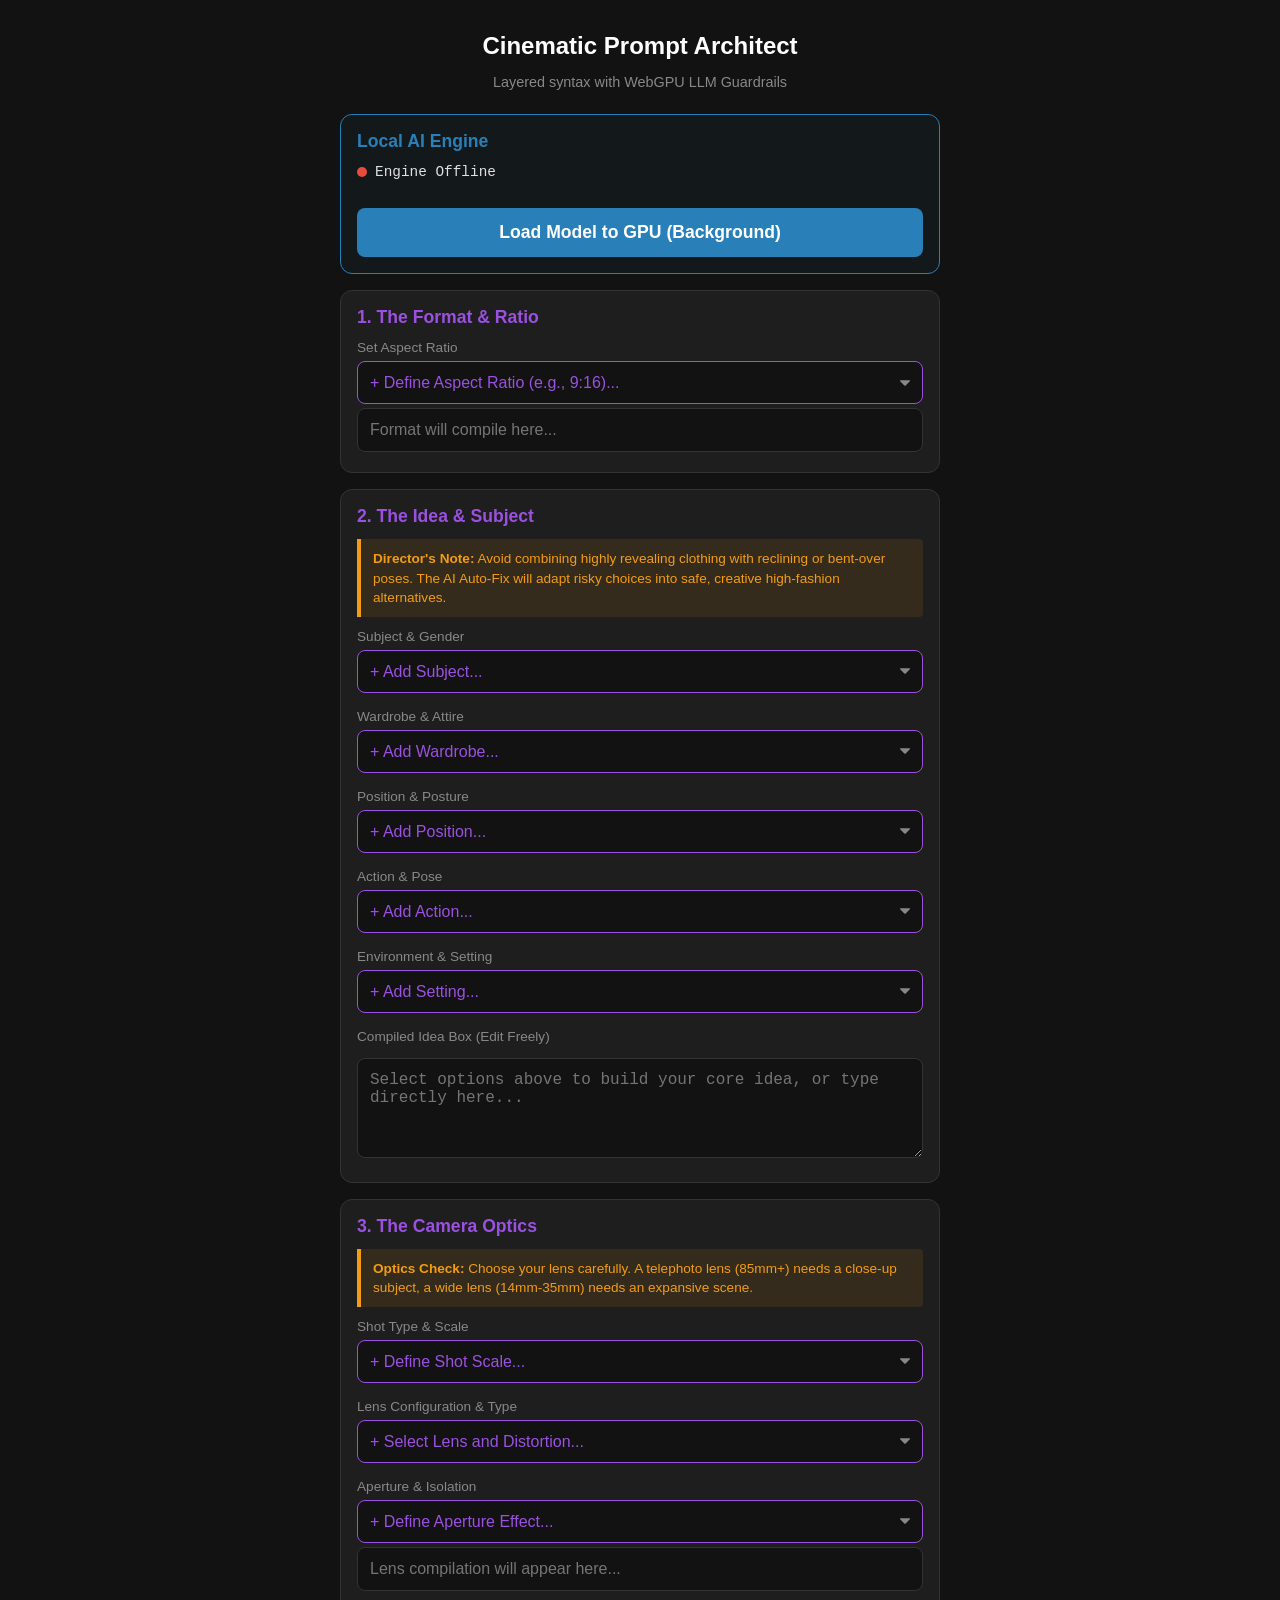
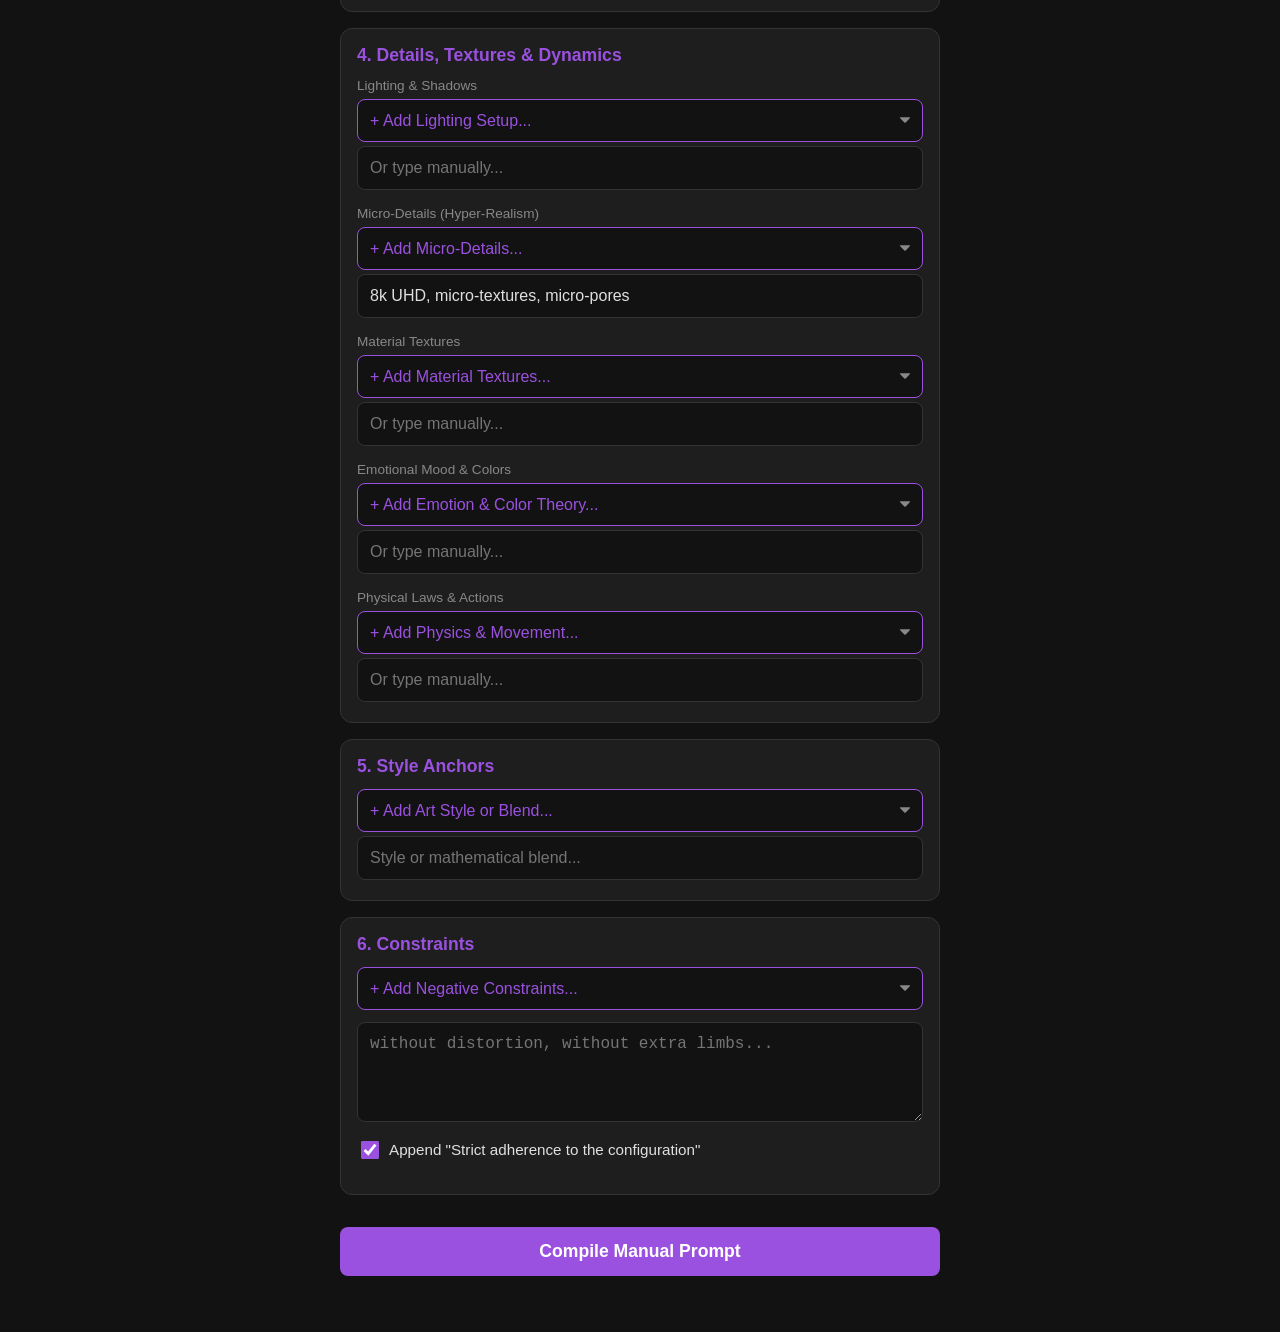
==== prompt app.html @ a6308d68 "Add files via upload" ====
<!DOCTYPE html>
<html lang="en">
<head>
    <meta charset="UTF-8">
    <meta name="viewport" content="width=device-width, initial-scale=1.0">
    <title>Cinematic Prompt Architect</title>
    <style>
        :root {
            --bg-color: #121212;
            --card-bg: #1e1e1e;
            --primary: #9b51e0;
            --primary-hover: #803fc2;
            --ai-btn: #2980b9;
            --ai-btn-hover: #3498db;
            --text-main: #e0e0e0;
            --text-muted: #888888;
            --border-color: #333333;
            --success: #27ae60;
            --danger: #e74c3c;
            --warning-bg: rgba(243, 156, 18, 0.1);
            --warning-border: #f39c12;
            --warning-text: #f39c12;
            --input-bg: #121212;
        }

        body {
            font-family: -apple-system, BlinkMacSystemFont, "Segoe UI", Roboto, Helvetica, Arial, sans-serif;
            background-color: var(--bg-color);
            color: var(--text-main);
            margin: 0;
            padding: 16px;
            box-sizing: border-box;
        }

        .container {
            max-width: 600px;
            margin: 0 auto;
            padding-bottom: 40px;
        }

        h1 {
            font-size: 1.5rem;
            text-align: center;
            margin-bottom: 8px;
            color: #ffffff;
        }

        p.subtitle {
            text-align: center;
            color: var(--text-muted);
            font-size: 0.9rem;
            margin-bottom: 24px;
        }

        .section-card {
            background-color: var(--card-bg);
            border: 1px solid var(--border-color);
            border-radius: 12px;
            padding: 16px;
            margin-bottom: 16px;
        }

        .engine-card {
            border-color: var(--ai-btn);
            background-color: rgba(41, 128, 185, 0.05);
        }

        .section-title {
            font-weight: 600;
            font-size: 1.1rem;
            margin-top: 0;
            margin-bottom: 12px;
            color: var(--primary);
        }

        .engine-card .section-title {
            color: var(--ai-btn);
        }

        .tip-box {
            background-color: var(--warning-bg);
            border-left: 4px solid var(--warning-border);
            padding: 10px 12px;
            font-size: 0.85rem;
            color: var(--warning-text);
            margin-bottom: 12px;
            border-radius: 0 4px 4px 0;
            line-height: 1.4;
        }

        label {
            display: block;
            font-size: 0.85rem;
            font-weight: 500;
            margin-bottom: 6px;
            color: var(--text-muted);
            margin-top: 12px;
        }

        label:first-of-type {
            margin-top: 0;
        }

        select, input[type="text"], textarea {
            width: 100%;
            background-color: var(--input-bg);
            border: 1px solid var(--border-color);
            color: var(--text-main);
            border-radius: 8px;
            padding: 12px;
            font-size: 1rem;
            box-sizing: border-box;
            margin-bottom: 4px;
            transition: border-color 0.2s;
            appearance: none;
        }

        select {
            background-image: url("data:image/svg+xml;charset=US-ASCII,%3Csvg%20xmlns%3D%22http%3A%2F%2Fwww.w3.org%2F2000%2Fsvg%22%20width%3D%22292.4%22%20height%3D%22292.4%22%3E%3Cpath%20fill%3D%22%23888888%22%20d%3D%22M287%2069.4a17.6%2017.6%200%200%200-13-5.4H18.4c-5%200-9.3%201.8-12.9%205.4A17.6%2017.6%200%200%200%200%2082.2c0%205%201.8%209.3%205.4%2012.9l128%20127.9c3.6%203.6%207.8%205.4%2012.8%205.4s9.2-1.8%2012.8-5.4L287%2095c3.5-3.5%205.4-7.8%205.4-12.8%200-5-1.9-9.2-5.5-12.8z%22%2F%3E%3C%2Fsvg%3E");
            background-repeat: no-repeat, repeat;
            background-position: right .7em top 50%, 0 0;
            background-size: .65em auto, 100%;
            border-color: var(--primary);
            color: var(--primary);
            font-weight: 500;
        }

        optgroup {
            background-color: var(--card-bg);
            color: var(--primary);
            font-style: normal;
            font-weight: 600;
        }
        
        option {
            color: var(--text-main);
        }

        input[type="text"]:focus, textarea:focus, select:focus {
            outline: none;
            border-color: var(--primary);
        }

        textarea {
            resize: vertical;
            min-height: 100px;
            margin-top: 8px;
        }

        .checkbox-container {
            display: flex;
            align-items: center;
            margin-top: 8px;
            margin-bottom: 16px;
        }

        .checkbox-container input {
            margin-right: 10px;
            width: 18px;
            height: 18px;
            accent-color: var(--primary);
        }

        .checkbox-container label {
            margin-bottom: 0;
            margin-top: 0;
            color: var(--text-main);
            font-size: 0.95rem;
        }

        button {
            width: 100%;
            background-color: var(--primary);
            color: white;
            border: none;
            border-radius: 8px;
            padding: 14px;
            font-size: 1.1rem;
            font-weight: 600;
            cursor: pointer;
            transition: background-color 0.2s, opacity 0.2s;
            margin-top: 16px;
        }

        button:hover:not(:disabled) {
            background-color: var(--primary-hover);
        }

        button:disabled {
            background-color: var(--border-color);
            color: var(--text-muted);
            cursor: not-allowed;
            opacity: 0.7;
        }

        .ai-btn {
            background-color: var(--ai-btn);
        }

        .ai-btn:hover:not(:disabled) {
            background-color: var(--ai-btn-hover);
        }

        .output-section {
            margin-top: 24px;
            display: none;
        }

        #finalPrompt {
            min-height: 200px;
            font-family: monospace;
            font-size: 0.9rem;
            line-height: 1.5;
            background-color: #000000;
            border: 1px solid var(--primary);
        }

        .copy-btn {
            background-color: #333333;
            margin-top: 8px;
        }

        .copy-btn.copied {
            background-color: var(--success);
        }

        .status-indicator {
            display: flex;
            align-items: center;
            font-size: 0.9rem;
            margin-bottom: 12px;
            font-family: monospace;
        }

        .status-dot {
            height: 10px;
            width: 10px;
            border-radius: 50%;
            display: inline-block;
            margin-right: 8px;
            background-color: var(--danger);
        }

        .status-dot.loading { background-color: var(--warning-text); }
        .status-dot.ready { background-color: var(--success); }

    </style>
</head>
<body>

<div class="container">
    <h1>Cinematic Prompt Architect</h1>
    <p class="subtitle">Layered syntax with WebGPU LLM Guardrails</p>

    <div class="section-card engine-card">
        <h2 class="section-title">Local AI Engine</h2>
        <div class="status-indicator">
            <span id="statusDot" class="status-dot"></span>
            <span id="llmStatusText">Engine Offline</span>
        </div>
        <button id="loadLLMBtn" class="ai-btn" onclick="initLLM()">Load Model to GPU (Background)</button>
    </div>

    <div class="section-card">
        <h2 class="section-title">1. The Format & Ratio</h2>
        <label>Set Aspect Ratio</label>
        <select id="ratioSelect" onchange="applyRatio(this.value);">
            <option value="">+ Define Aspect Ratio (e.g., 9:16)...</option>
            <optgroup label="Vertical (Social Media)">
                <option value="9:16">TikTok/Reels/Shorts (9:16)</option>
                <option value="4:5">Instagram Post (4:5)</option>
            </optgroup>
            <optgroup label="Horizontal (Landscape)">
                <option value="16:9">YouTube Standard/HD (16:9)</option>
                <option value="21:9">Ultra-Wide Cinematic (21:9)</option>
                <option value="2:3">Editorial Portrait (2:3)</option>
            </optgroup>
            <optgroup label="Square & Print">
                <option value="1:1">Square Post (1:1)</option>
                <option value="5:7">Editorial Print (5:7)</option>
            </optgroup>
        </select>
        <input type="text" id="ratio" placeholder="Format will compile here..." readonly>
    </div>

    <div class="section-card">
        <h2 class="section-title">2. The Idea & Subject</h2>
        
        <div class="tip-box">
            <strong>Director's Note:</strong> Avoid combining highly revealing clothing with reclining or bent-over poses. The AI Auto-Fix will adapt risky choices into safe, creative high-fashion alternatives.
        </div>

        <label>Subject & Gender</label>
        <select onchange="appendToInput('idea', this.value);">
            <option value="">+ Add Subject...</option>
            <option value="Male high-fashion model">Male high-fashion model</option>
            <option value="Female editorial model">Female editorial model</option>
            <option value="Androgynous avant-garde model">Androgynous avant-garde model</option>
            <option value="Gritty cinematic protagonist">Gritty cinematic protagonist</option>
            <option value="Cyberpunk street-wearer">Cyberpunk street-wearer</option>
            <option value="Ethereal fantasy subject">Ethereal fantasy subject</option>
        </select>

        <label>Wardrobe & Attire</label>
        <select onchange="appendToInput('idea', this.value);">
            <option value="">+ Add Wardrobe...</option>
            <optgroup label="High Fashion & Couture">
                <option value="wearing an oversized tailored blazer and wide-leg trousers">Oversized Tailored Suit</option>
                <option value="wearing a flowing silk haute couture evening gown">Flowing Silk Evening Gown</option>
                <option value="wearing an avant-garde structural fashion piece">Avant-Garde Structural Piece</option>
                <option value="wearing a highly textured monochromatic trench coat">Monochromatic Trench Coat</option>
            </optgroup>
            <optgroup label="Casual & Editorial">
                <option value="wearing a deep v-neck spaghetti strap crop top and denim shorts">Crop Top & Denim Shorts</option>
                <option value="wearing a chic ribbed turtleneck and pleated midi skirt">Ribbed Turtleneck & Pleated Skirt</option>
                <option value="wearing a vintage distressed leather jacket and jeans">Vintage Leather Jacket & Jeans</option>
                <option value="wearing layered grunge streetwear">Layered Grunge Streetwear</option>
            </optgroup>
            <optgroup label="Thematic & Niche">
                <option value="wearing utilitarian tactical cyberpunk gear">Tactical Cyberpunk Gear</option>
                <option value="wearing ethereal sheer drapery">Ethereal Sheer Drapery</option>
                <option value="wearing intricately embroidered traditional garments">Embroidered Traditional Garments</option>
                <option value="wearing an elegant Victorian gothic ensemble">Victorian Gothic Ensemble</option>
            </optgroup>
        </select>

        <label>Position & Posture</label>
        <select onchange="appendToInput('idea', this.value);">
            <option value="">+ Add Position...</option>
            <option value="standing tall in contrapposto posture">Standing tall (Contrapposto)</option>
            <option value="sitting casually with legs crossed">Sitting casually, legs crossed</option>
            <option value="reclining elegantly">Reclining elegantly</option>
            <option value="leaning casually against the wall">Leaning against wall</option>
            <option value="mid-stride confident walk">Mid-stride confident walk</option>
        </select>

        <label>Action & Pose</label>
        <select onchange="appendToInput('idea', this.value);">
            <option value="">+ Add Action...</option>
            <option value="adjusting their jacket collar">Adjusting jacket collar</option>
            <option value="looking over their shoulder">Looking over shoulder</option>
            <option value="running fingers through hair">Running fingers through hair</option>
            <option value="holding a sleek prop">Holding a sleek prop</option>
            <option value="holding a crystal cocktail glass">Holding a crystal cocktail glass</option>
        </select>

        <label>Environment & Setting</label>
        <select onchange="appendToInput('idea', this.value);">
            <option value="">+ Add Setting...</option>
            <optgroup label="Indoor / Controlled">
                <option value="in a high-end photography studio with a seamless backdrop">High-end Studio (Seamless)</option>
                <option value="in a minimalist luxury apartment interior">Minimalist Luxury Apartment</option>
                <option value="inside an abandoned brutalist concrete building">Abandoned Brutalist Building</option>
            </optgroup>
            <optgroup label="Outdoor / Dynamic">
                <option value="in a neon-lit, rain-slicked Tokyo alleyway">Neon Tokyo Alleyway</option>
                <option value="surrounded by a lush outdoor botanical garden">Lush Botanical Garden</option>
                <option value="on a sun-drenched modern Mediterranean balcony">Sun-drenched Balcony</option>
            </optgroup>
        </select>

        <label>Compiled Idea Box (Edit Freely)</label>
        <textarea id="idea" placeholder="Select options above to build your core idea, or type directly here..."></textarea>
    </div>

    <div class="section-card">
        <h2 class="section-title">3. The Camera Optics</h2>
        <div class="tip-box">
            <strong>Optics Check:</strong> Choose your lens carefully. A telephoto lens (85mm+) needs a close-up subject, a wide lens (14mm-35mm) needs an expansive scene.
        </div>
        
        <label>Shot Type & Scale</label>
        <select id="shotTypeSelect" onchange="applyLensConfig('shotType', this.value);">
            <option value="">+ Define Shot Scale...</option>
            <optgroup label="Close-Up">
                <option value="close-up portrait">Close-Up Portrait (Head & Shoulders)</option>
                <option value="macro close-up">Macro Close-Up (Extreme Detail)</option>
            </optgroup>
            <optgroup label="Medium Shot">
                <option value="medium shot">Medium Shot (Waist Up)</option>
                <option value="medium-full shot">Medium-Full Shot (Knees Up)</option>
            </optgroup>
            <optgroup label="Full Shot">
                <option value="full-length shot">Full-Length Shot (Head to Toe)</option>
                <option value="wide full shot">Wide Full Shot (Subject in Scene)</option>
            </optgroup>
        </select>
        
        <label>Lens Configuration & Type</label>
        <select id="lensTypeSelect" onchange="applyLensConfig('lensType', this.value);">
            <option value="">+ Select Lens and Distortion...</option>
            <optgroup label="Telephoto (Compression, shallow DOF)">
                <option value="85mm lens, perspective compression">85mm Prime (Compression Portrait)</option>
                <option value="135mm lens, telephoto compression">135mm Prime (Strong Telephoto)</option>
                <option value="200mm lens, extreme telephoto compression">200mm Prime (Extreme Telephoto)</option>
            </optgroup>
            <optgroup label="Wide Angle (Perspective, deep DOF)">
                <option value="14mm ultra-wide lens, dynamic perspective, barrel distortion">14mm Prime (Dynamic Perspective)</option>
                <option value="24mm wide lens, natural depth">24mm Prime (Standard Wide)</option>
                <option value="35mm lens, classic wide cinematic look">35mm Prime (Classic Wide Cinematic)</option>
            </optgroup>
            <optgroup label="Macro & Special">
                <option value="105mm macro lens, razor-sharp focus">105mm Macro Prime (Razor-Sharp)</option>
                <option value="drone top-down shot, orthographic view">Drone Top-Down Shot</option>
            </optgroup>
        </select>
        
        <label>Aperture & Isolation</label>
        <select id="apertureSelect" onchange="applyLensConfig('aperture', this.value);">
            <option value="">+ Define Aperture Effect...</option>
            <optgroup label="Shallow Depth of Field (Isolation)">
                <option value="f1.4 aperture, creamy bokeh, high subject isolation">f/1.4 Isolation (High Isolation)</option>
                <option value="f1.8 aperture, soft background blur">f/1.8 Aperture (Classic Bokeh)</option>
            </optgroup>
            <optgroup label="Deep Depth of Field (Everything in Focus)">
                <option value="f/16 aperture, deep focus across whole scene">f/16 Deep Focus (Everything Sharp)</option>
                <option value="f/8 aperture, standard photo depth">f/8 Aperture (Natural Sharpness)</option>
            </optgroup>
        </select>
        <input type="text" id="camera" placeholder="Lens compilation will appear here..." readonly>
    </div>

    <div class="section-card">
        <h2 class="section-title">4. Details, Textures & Dynamics</h2>
        
        <label>Lighting & Shadows</label>
        <select onchange="appendToInput('lighting', this.value);">
            <option value="">+ Add Lighting Setup...</option>
            <option value="Volumetric lighting">Volumetric Lighting (God Rays)</option>
            <option value="Cinematic teal and orange">Cinematic Teal and Orange</option>
            <option value="Rim lighting">Rim Lighting (Edge Highlight)</option>
            <option value="Soft purple neon">Soft Purple Neon</option>
            <option value="Cinematic chiaroscuro">Cinematic Chiaroscuro (High Contrast)</option>
        </select>
        <input type="text" id="lighting" placeholder="Or type manually...">
        
        <label>Micro-Details (Hyper-Realism)</label>
        <select onchange="appendToInput('details', this.value);">
            <option value="">+ Add Micro-Details...</option>
            <option value="8k UHD">8k UHD Resolution</option>
            <option value="micro-textures">Micro-Textures</option>
            <option value="micro-pores">Micro-Pores</option>
            <option value="vellus hair">Vellus Hair (Peach Fuzz)</option>
            <option value="dust particles">Floating Dust Particles</option>
            <option value="cinematic film grain">Cinematic Film Grain</option>
        </select>
        <input type="text" id="details" value="8k UHD, micro-textures, micro-pores" placeholder="Or type manually...">

        <label>Material Textures</label>
        <select onchange="appendToInput('texture', this.value);">
            <option value="">+ Add Material Textures...</option>
            <option value="Polished metal">Polished Metal</option>
            <option value="Anodized aluminum">Anodized Aluminum</option>
            <option value="Wet glass">Wet Glass</option>
            <option value="Rough concrete">Rough Concrete</option>
            <option value="Woven fabric">Woven Fabric</option>
            <option value="Carbon fiber weave">Carbon Fiber Weave</option>
        </select>
        <input type="text" id="texture" placeholder="Or type manually...">

        <label>Emotional Mood & Colors</label>
        <select onchange="appendToInput('emotion', this.value);">
            <option value="">+ Add Emotion & Color Theory...</option>
            <option value="Cold technological calm">Cold Technological Calm</option>
            <option value="Cool blue for isolation">Cool Blue (Isolation)</option>
            <option value="Warm orange for comfort">Warm Orange (Comfort)</option>
            <option value="Eerie, unsettling atmosphere">Eerie Atmosphere</option>
            <option value="Melancholic nostalgia">Melancholic Nostalgia</option>
        </select>
        <input type="text" id="emotion" placeholder="Or type manually...">

        <label>Physical Laws & Actions</label>
        <select onchange="appendToInput('physics', this.value);">
            <option value="">+ Add Physics & Movement...</option>
            <optgroup label="Ambient (Works Anywhere)">
                <option value="Dust particles floating in light rays">Dust particles in light rays</option>
                <option value="Smoke billowing slowly">Smoke billowing slowly</option>
                <option value="Kinetic motion blur">Kinetic motion blur</option>
            </optgroup>
            <optgroup label="Weather (Requires Outdoors/Open Window)">
                <option value="Rain hitting metal">Rain hitting metal</option>
                <option value="Wind moving fabric">Wind moving fabric</option>
            </optgroup>
            <optgroup label="Action-Based (Requires Prop/Source)">
                <option value="Slow-motion liquid splash coming from the glass">Liquid splash (Requires holding a drink)</option>
                <option value="Sparks flying in the background">Sparks flying (Requires metal tool/machinery)</option>
            </optgroup>
        </select>
        <input type="text" id="physics" placeholder="Or type manually...">
    </div>

    <div class="section-card">
        <h2 class="section-title">5. Style Anchors</h2>
        <select onchange="appendToInput('style', this.value);">
            <option value="">+ Add Art Style or Blend...</option>
            <option value="70% Cyberpunk, 30% Photorealism">70% Cyberpunk, 30% Photorealism</option>
            <option value="Pixar animation style">Pixar Colors & Animation</option>
            <option value="Wes Anderson symmetry">Wes Anderson Symmetry & Palettes</option>
            <option value="Neo-Noir film style">Neo-Noir Film Style</option>
            <option value="High-fashion editorial photography">High-Fashion Editorial</option>
            <option value="Dark fantasy concept art">Dark Fantasy Concept Art</option>
        </select>
        <input type="text" id="style" placeholder="Style or mathematical blend...">
    </div>

    <div class="section-card">
        <h2 class="section-title">6. Constraints</h2>
        <select onchange="appendToInput('negative', this.value);">
            <option value="">+ Add Negative Constraints...</option>
            <option value="without distortion">No Distortion</option>
            <option value="without extra limbs">No Extra Limbs</option>
            <option value="without plastic look">No Plastic/CGI Look</option>
            <option value="without garish colors">No Garish Colors</option>
            <option value="without cartoonish style">No Cartoonish Style</option>
        </select>
        <textarea id="negative" placeholder="without distortion, without extra limbs..."></textarea>
        
        <div class="checkbox-container">
            <input type="checkbox" id="strictMode" checked>
            <label for="strictMode">Append "Strict adherence to the configuration"</label>
        </div>
    </div>

    <button id="generateBtn" onclick="generatePrompt()">Compile Manual Prompt</button>

    <div class="output-section" id="outputSection">
        <h2 class="section-title">Your Formatted Prompt</h2>
        <textarea id="finalPrompt"></textarea>
        
        <button id="aiFixBtn" class="ai-btn" onclick="fixPromptWithLLM()" disabled>AI Sanity Check & Auto-Fix (WebGPU)</button>
        <div id="llmStatusText" class="status-indicator" style="margin-top: 12px; justify-content: center;">
            <span id="outputStatusDot" class="status-dot"></span>
            <span id="outputEngineStatusText">AI Fix: Engine Offline</span>
        </div>

        <button id="copyBtn" class="copy-btn" onclick="copyPrompt()">Copy to Clipboard</button>
    </div>
</div>

<script type="module">
    import { CreateMLCEngine } from "https://esm.run/@mlc-ai/web-llm";

    // Expose functions to window
    window.appendToInput = function(inputId, value) {
        if (!value) return;
        const inputField = document.getElementById(inputId);
        const currentValue = inputField.value.trim();
        if (currentValue === "") {
            inputField.value = value;
        } else if (!currentValue.includes(value)) {
            inputField.value = currentValue + ", " + value;
        }
    };

    // Advanced Lens Config state
    const lensState = {
        shotType: '',
        lensType: '',
        aperture: '',
    };

    window.applyLensConfig = function(type, value) {
        lensState[type] = value;
        const compiledCameraString = [lensState.shotType, lensState.lensType, lensState.aperture].filter(Boolean).join(', ');
        document.getElementById('camera').value = compiledCameraString;
    };

    // Advanced Ratio state
    window.applyRatio = function(ratioValue) {
        document.getElementById('ratio').value = ratioValue ? `set aspect ratio to ${ratioValue}` : '';
    };

    window.generatePrompt = function() {
        const ratio = document.getElementById('ratio').value.trim();
        const idea = document.getElementById('idea').value.trim();
        const camera = document.getElementById('camera').value.trim();
        const lighting = document.getElementById('lighting').value.trim();
        const details = document.getElementById('details').value.trim();
        const texture = document.getElementById('texture').value.trim();
        const emotion = document.getElementById('emotion').value.trim();
        const physics = document.getElementById('physics').value.trim();
        const style = document.getElementById('style').value.trim();
        const negative = document.getElementById('negative').value.trim();
        const strictMode = document.getElementById('strictMode').checked;

        let compiledPrompt = "";
        
        if (ratio) compiledPrompt += `• The Format: ${ratio}\n`;
        if (idea) compiledPrompt += `• The Idea: ${idea}\n`;
        
        let detailsLayer = [];
        if (details) detailsLayer.push(details);
        if (texture) detailsLayer.push(`Texture: ${texture}`);
        if (physics) detailsLayer.push(`Physics: ${physics}`);
        if (detailsLayer.length > 0) compiledPrompt += `• The Details: ${detailsLayer.join(', ')}\n`;

        if (camera) compiledPrompt += `• The Camera: ${camera}\n`;
        
        let colorLayer = [];
        if (lighting) colorLayer.push(lighting);
        if (emotion) colorLayer.push(`Mood: ${emotion}`);
        if (colorLayer.length > 0) compiledPrompt += `• The Colors & Lighting: ${colorLayer.join(', ')}\n`;

        if (style) compiledPrompt += `• The Style: ${style}\n`;
        if (negative) compiledPrompt += `• The Negative: ${negative}\n`;
        if (strictMode) compiledPrompt += `\nExactly matching the description. Strict adherence to the configuration.`;

        if (compiledPrompt.trim() !== "") {
            document.getElementById('finalPrompt').value = compiledPrompt.trim();
            document.getElementById('outputSection').style.display = 'block';
            window.scrollTo({ top: document.body.scrollHeight, behavior: 'smooth' });
        } else {
            alert("Please fill in at least 'The Idea' to generate a prompt.");
        }
    };

    window.copyPrompt = function() {
        const promptText = document.getElementById('finalPrompt');
        promptText.select();
        promptText.setSelectionRange(0, 99999); 
        navigator.clipboard.writeText(promptText.value);
        
        const btn = document.getElementById('copyBtn');
        btn.innerText = 'Copied!';
        btn.classList.add('copied');
        setTimeout(() => {
            btn.innerText = 'Copy to Clipboard';
            btn.classList.remove('copied');
        }, 2000);
    };

    // --- WebLLM Local AI Setup ---
    let engine;
    const selectedModel = "Phi-3-mini-4k-instruct-q4f16_1-MLC";

    window.initLLM = async function() {
        const loadBtn = document.getElementById('loadLLMBtn');
        const statusText = document.getElementById('llmStatusText');
        const statusDot = document.getElementById('statusDot');
        const outputStatusText = document.getElementById('outputEngineStatusText');
        const outputStatusDot = document.getElementById('outputStatusDot');
        
        if (engine) return; 

        loadBtn.disabled = true;
        loadBtn.innerText = "Downloading & Compiling Shaders...";
        
        statusDot.className = "status-dot loading";
        outputStatusDot.className = "status-dot loading";
        statusText.innerText = "Engine Status: Initializing Engine...";
        outputStatusText.innerText = "AI Fix: Initializing Engine...";

        try {
            const initProgressCallback = (report) => {
                const progressText = `Loading: ${Math.round(report.progress * 100)}% - ${report.text}`;
                statusText.innerText = `Engine Status: ${progressText}`;
                outputStatusText.innerText = `AI Fix: ${progressText}`;
            };
            
            engine = await CreateMLCEngine(selectedModel, { initProgressCallback });
            
            statusDot.className = "status-dot ready";
            outputStatusDot.className = "status-dot ready";
            statusText.innerText = "Engine Status: Engine Ready (Running Locally)";
            outputStatusText.innerText = "AI Fix: Engine Ready";
            loadBtn.style.display = 'none'; 
            
            document.getElementById('aiFixBtn').disabled = false;
        } catch (error) {
            statusDot.className = "status-dot danger"; 
            outputStatusDot.className = "status-dot danger"; 
            statusText.innerText = `Engine Status: Error: ${error.message}`;
            outputStatusText.innerText = `AI Fix: Error`;
            loadBtn.disabled = false;
            loadBtn.innerText = "Retry Loading Model";
            console.error(error);
        }
    };

    window.fixPromptWithLLM = async function() {
        const rawPrompt = document.getElementById('finalPrompt').value;
        const fixBtn = document.getElementById('aiFixBtn');

        if (!rawPrompt || !engine) return;

        fixBtn.disabled = true;
        fixBtn.innerText = "Analyzing Contextual Optics...";

        try {
            const systemPrompt = `You are an expert AI prompt engineer optimizing inputs for high-end image models. 
            Review the provided prompt. 
            1. Fix contextual mismatches (e.g., remove liquid splashes if no glass is present, remove weather like rain if setting is indoors).
            2. Check for Lens <-> Setting mismatch (e.g., if the lens is telephoto (85mm+) and the setting is an expansive minimalist apartment interior, modify the Idea layer to change the setting to a close-up against a blurred wall, or change the lens to a wide 35mm lens).
            3. Adjust NSFW triggers creatively (modest, creative high-fashion alternatives).
            4. Maintain exact bulleted structure (• The Format:, • The Idea:, • The Camera:, etc.).
            Output ONLY corrected prompt text. No conversational filler or markdown blocks.`;

            const messages = [
                { role: "system", content: systemPrompt },
                { role: "user", content: rawPrompt }
            ];

            const reply = await engine.chat.completions.create({ messages });
            
            document.getElementById('finalPrompt').value = reply.choices[0].message.content.trim();
        } catch (error) {
            console.error(error);
            alert("LLM Processing Error: " + error.message);
        } finally {
            fixBtn.disabled = false;
            fixBtn.innerText = "AI Sanity Check & Auto-Fix (WebGPU)";
        }
    };
</script>

</body>
</html>
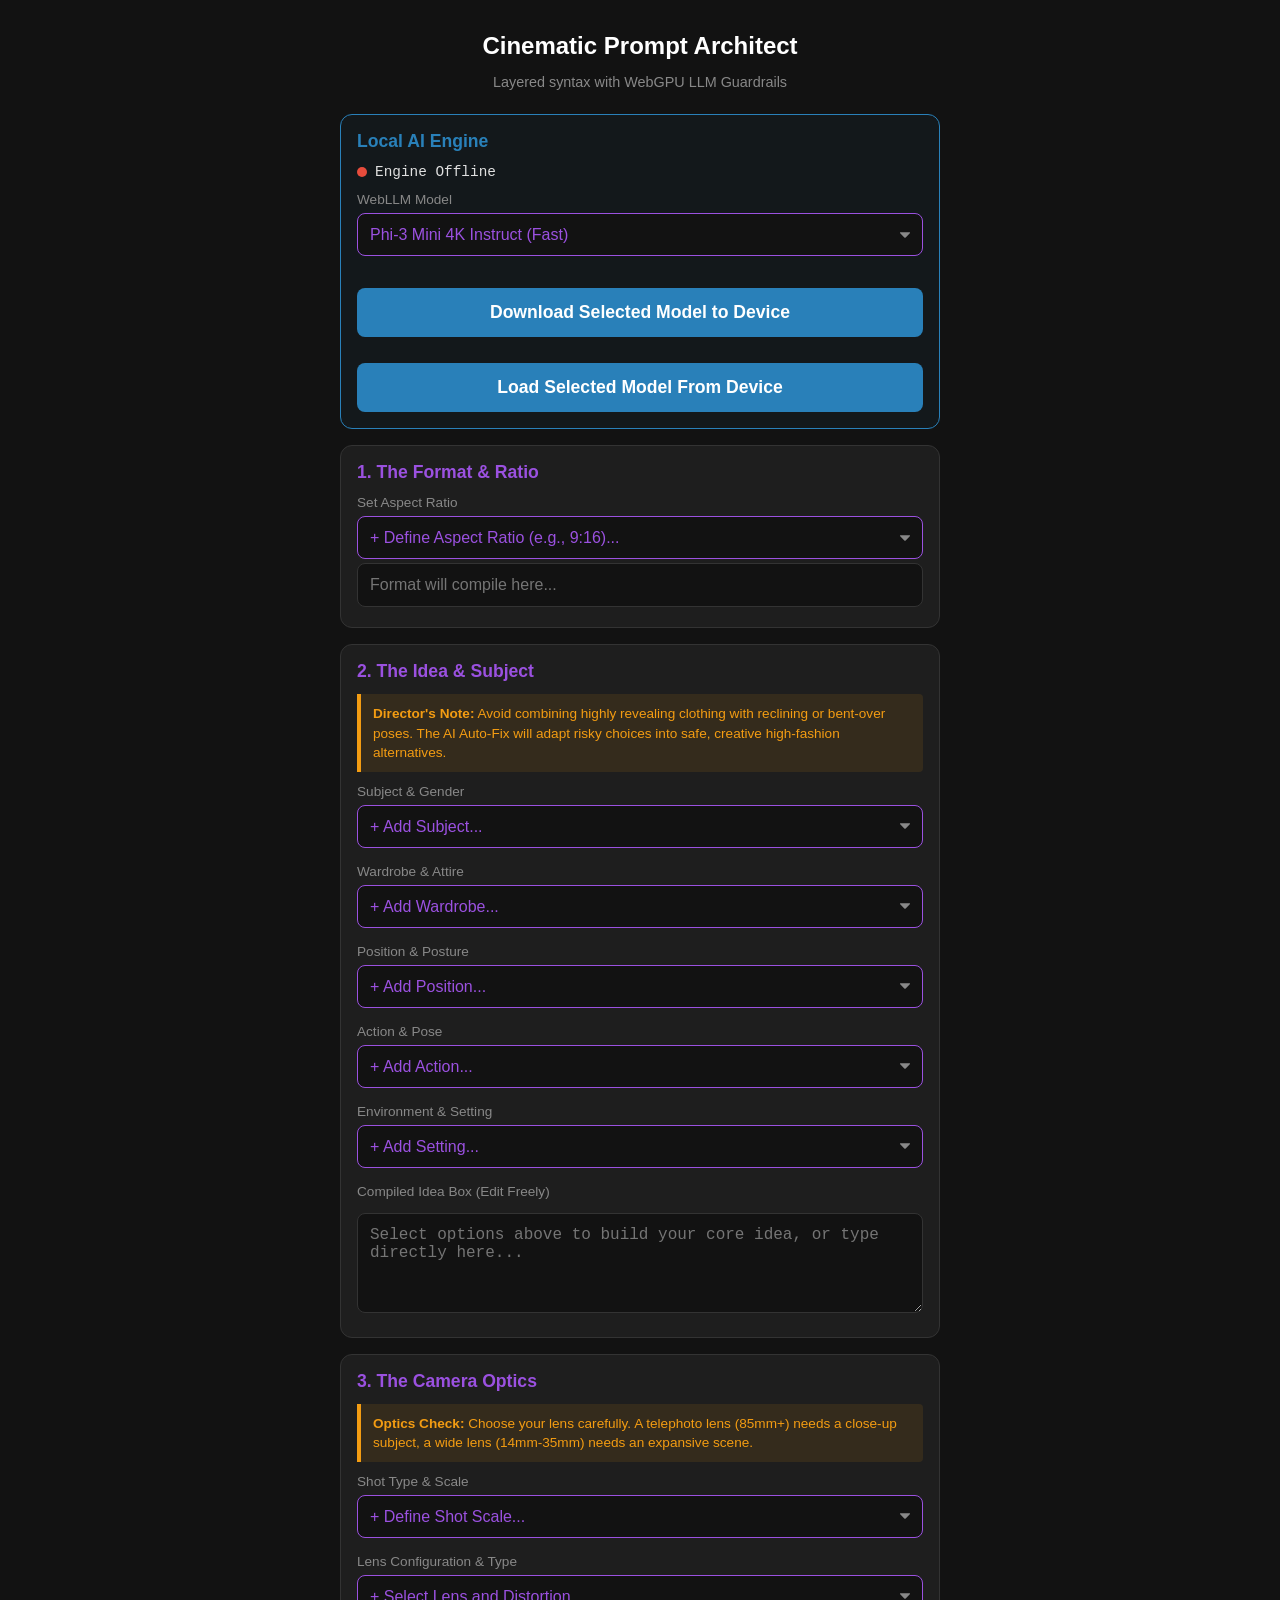
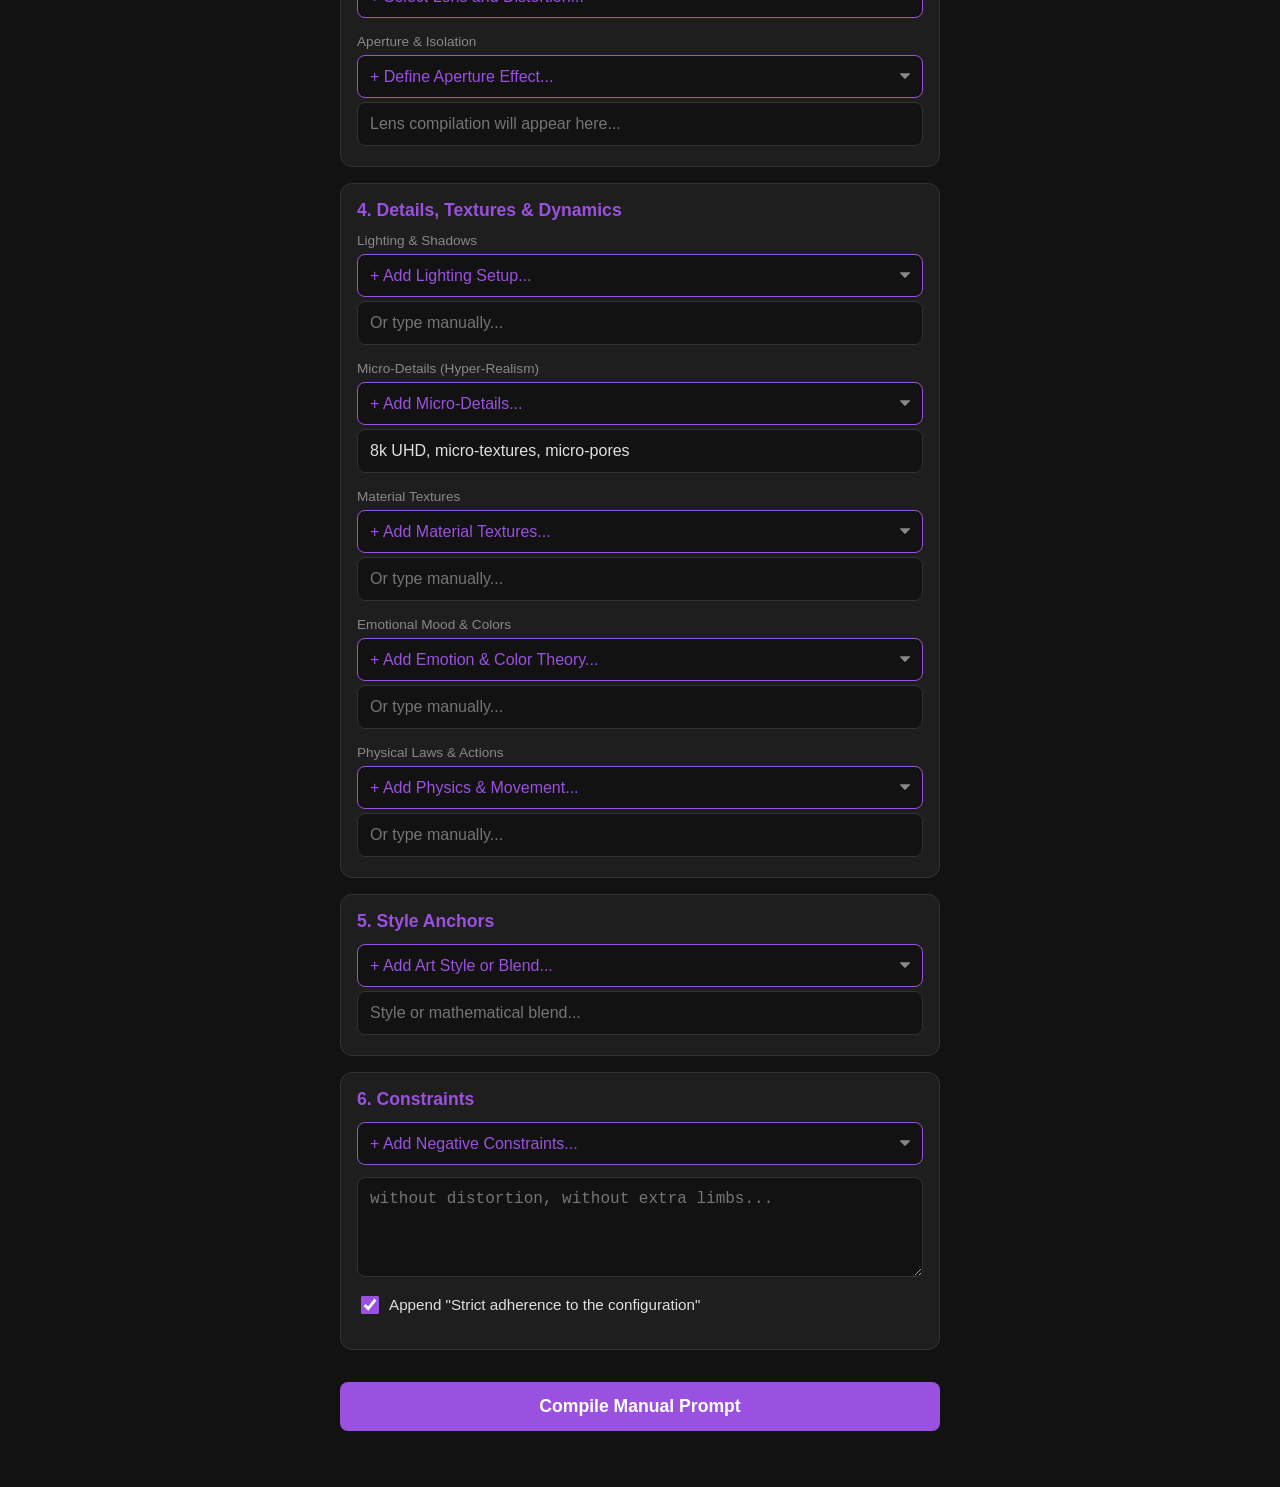
==== commit 4c670c51: "Add multi-model WebLLM selection with device download/load options" ====
--- a/prompt app.html
+++ b/prompt app.html
@@ -201,6 +201,13 @@
             background-color: var(--ai-btn-hover);
         }
 
+        .btn-row {
+            display: grid;
+            grid-template-columns: 1fr;
+            gap: 10px;
+            margin-top: 12px;
+        }
+
         .output-section {
             margin-top: 24px;
             display: none;
@@ -258,7 +265,16 @@
             <span id="statusDot" class="status-dot"></span>
             <span id="llmStatusText">Engine Offline</span>
         </div>
-        <button id="loadLLMBtn" class="ai-btn" onclick="initLLM()">Load Model to GPU (Background)</button>
+        <label for="modelSelect">WebLLM Model</label>
+        <select id="modelSelect">
+            <option value="Phi-3-mini-4k-instruct-q4f16_1-MLC">Phi-3 Mini 4K Instruct (Fast)</option>
+            <option value="Llama-3.2-1B-Instruct-q4f16_1-MLC">Llama 3.2 1B Instruct (Balanced)</option>
+            <option value="Qwen2.5-1.5B-Instruct-q4f16_1-MLC">Qwen2.5 1.5B Instruct (Creative)</option>
+        </select>
+        <div class="btn-row">
+            <button id="downloadLLMBtn" class="ai-btn" onclick="downloadSelectedModel()">Download Selected Model to Device</button>
+            <button id="loadLLMBtn" class="ai-btn" onclick="loadModelFromDevice()">Load Selected Model From Device</button>
+        </div>
     </div>
 
     <div class="section-card">
@@ -631,50 +647,93 @@
 
     // --- WebLLM Local AI Setup ---
     let engine;
-    const selectedModel = "Phi-3-mini-4k-instruct-q4f16_1-MLC";
-
-    window.initLLM = async function() {
-        const loadBtn = document.getElementById('loadLLMBtn');
+    let activeModel = "";
+    const DOWNLOADED_MODELS_KEY = "downloadedWebLLMModels";
+
+    function getSelectedModel() {
+        return document.getElementById('modelSelect').value;
+    }
+
+    function getDownloadedModels() {
+        const raw = localStorage.getItem(DOWNLOADED_MODELS_KEY);
+        try {
+            return raw ? JSON.parse(raw) : [];
+        } catch {
+            return [];
+        }
+    }
+
+    function markModelDownloaded(modelId) {
+        const downloaded = new Set(getDownloadedModels());
+        downloaded.add(modelId);
+        localStorage.setItem(DOWNLOADED_MODELS_KEY, JSON.stringify([...downloaded]));
+    }
+
+    function setEngineStatus(message, mode = "loading") {
         const statusText = document.getElementById('llmStatusText');
         const statusDot = document.getElementById('statusDot');
         const outputStatusText = document.getElementById('outputEngineStatusText');
         const outputStatusDot = document.getElementById('outputStatusDot');
-        
-        if (engine) return; 
-
+
+        const className = mode === "ready" ? "status-dot ready" : mode === "danger" ? "status-dot danger" : "status-dot loading";
+        statusDot.className = className;
+        outputStatusDot.className = className;
+        statusText.innerText = `Engine Status: ${message}`;
+        outputStatusText.innerText = `AI Fix: ${message}`;
+    }
+
+    async function initializeLLM({ expectLocal = false } = {}) {
+        const selectedModel = getSelectedModel();
+        const downloadBtn = document.getElementById('downloadLLMBtn');
+        const loadBtn = document.getElementById('loadLLMBtn');
+
+        if (engine && activeModel === selectedModel) {
+            setEngineStatus(`Engine Ready (${selectedModel})`, "ready");
+            return;
+        }
+
+        if (expectLocal && !getDownloadedModels().includes(selectedModel)) {
+            alert("This model is not marked as downloaded on this device yet. Use 'Download Selected Model to Device' first.");
+            return;
+        }
+
+        downloadBtn.disabled = true;
         loadBtn.disabled = true;
-        loadBtn.innerText = "Downloading & Compiling Shaders...";
-        
-        statusDot.className = "status-dot loading";
-        outputStatusDot.className = "status-dot loading";
-        statusText.innerText = "Engine Status: Initializing Engine...";
-        outputStatusText.innerText = "AI Fix: Initializing Engine...";
+        downloadBtn.innerText = "Preparing Model...";
+        loadBtn.innerText = expectLocal ? "Loading From Device Cache..." : "Loading Model...";
+        setEngineStatus("Initializing Engine...", "loading");
 
         try {
             const initProgressCallback = (report) => {
                 const progressText = `Loading: ${Math.round(report.progress * 100)}% - ${report.text}`;
-                statusText.innerText = `Engine Status: ${progressText}`;
-                outputStatusText.innerText = `AI Fix: ${progressText}`;
+                setEngineStatus(progressText, "loading");
             };
-            
+
             engine = await CreateMLCEngine(selectedModel, { initProgressCallback });
-            
-            statusDot.className = "status-dot ready";
-            outputStatusDot.className = "status-dot ready";
-            statusText.innerText = "Engine Status: Engine Ready (Running Locally)";
-            outputStatusText.innerText = "AI Fix: Engine Ready";
-            loadBtn.style.display = 'none'; 
-            
+            activeModel = selectedModel;
+            markModelDownloaded(selectedModel);
+
+            setEngineStatus(`Engine Ready (${selectedModel})`, "ready");
+            downloadBtn.innerText = "Download Selected Model to Device";
+            loadBtn.innerText = "Load Selected Model From Device";
             document.getElementById('aiFixBtn').disabled = false;
         } catch (error) {
-            statusDot.className = "status-dot danger"; 
-            outputStatusDot.className = "status-dot danger"; 
-            statusText.innerText = `Engine Status: Error: ${error.message}`;
-            outputStatusText.innerText = `AI Fix: Error`;
+            setEngineStatus(`Error: ${error.message}`, "danger");
+            downloadBtn.innerText = "Retry Download";
+            loadBtn.innerText = "Retry Loading From Device";
+            console.error(error);
+        } finally {
+            downloadBtn.disabled = false;
             loadBtn.disabled = false;
-            loadBtn.innerText = "Retry Loading Model";
-            console.error(error);
-        }
+        }
+    }
+
+    window.downloadSelectedModel = async function() {
+        await initializeLLM({ expectLocal: false });
+    };
+
+    window.loadModelFromDevice = async function() {
+        await initializeLLM({ expectLocal: true });
     };
 
     window.fixPromptWithLLM = async function() {
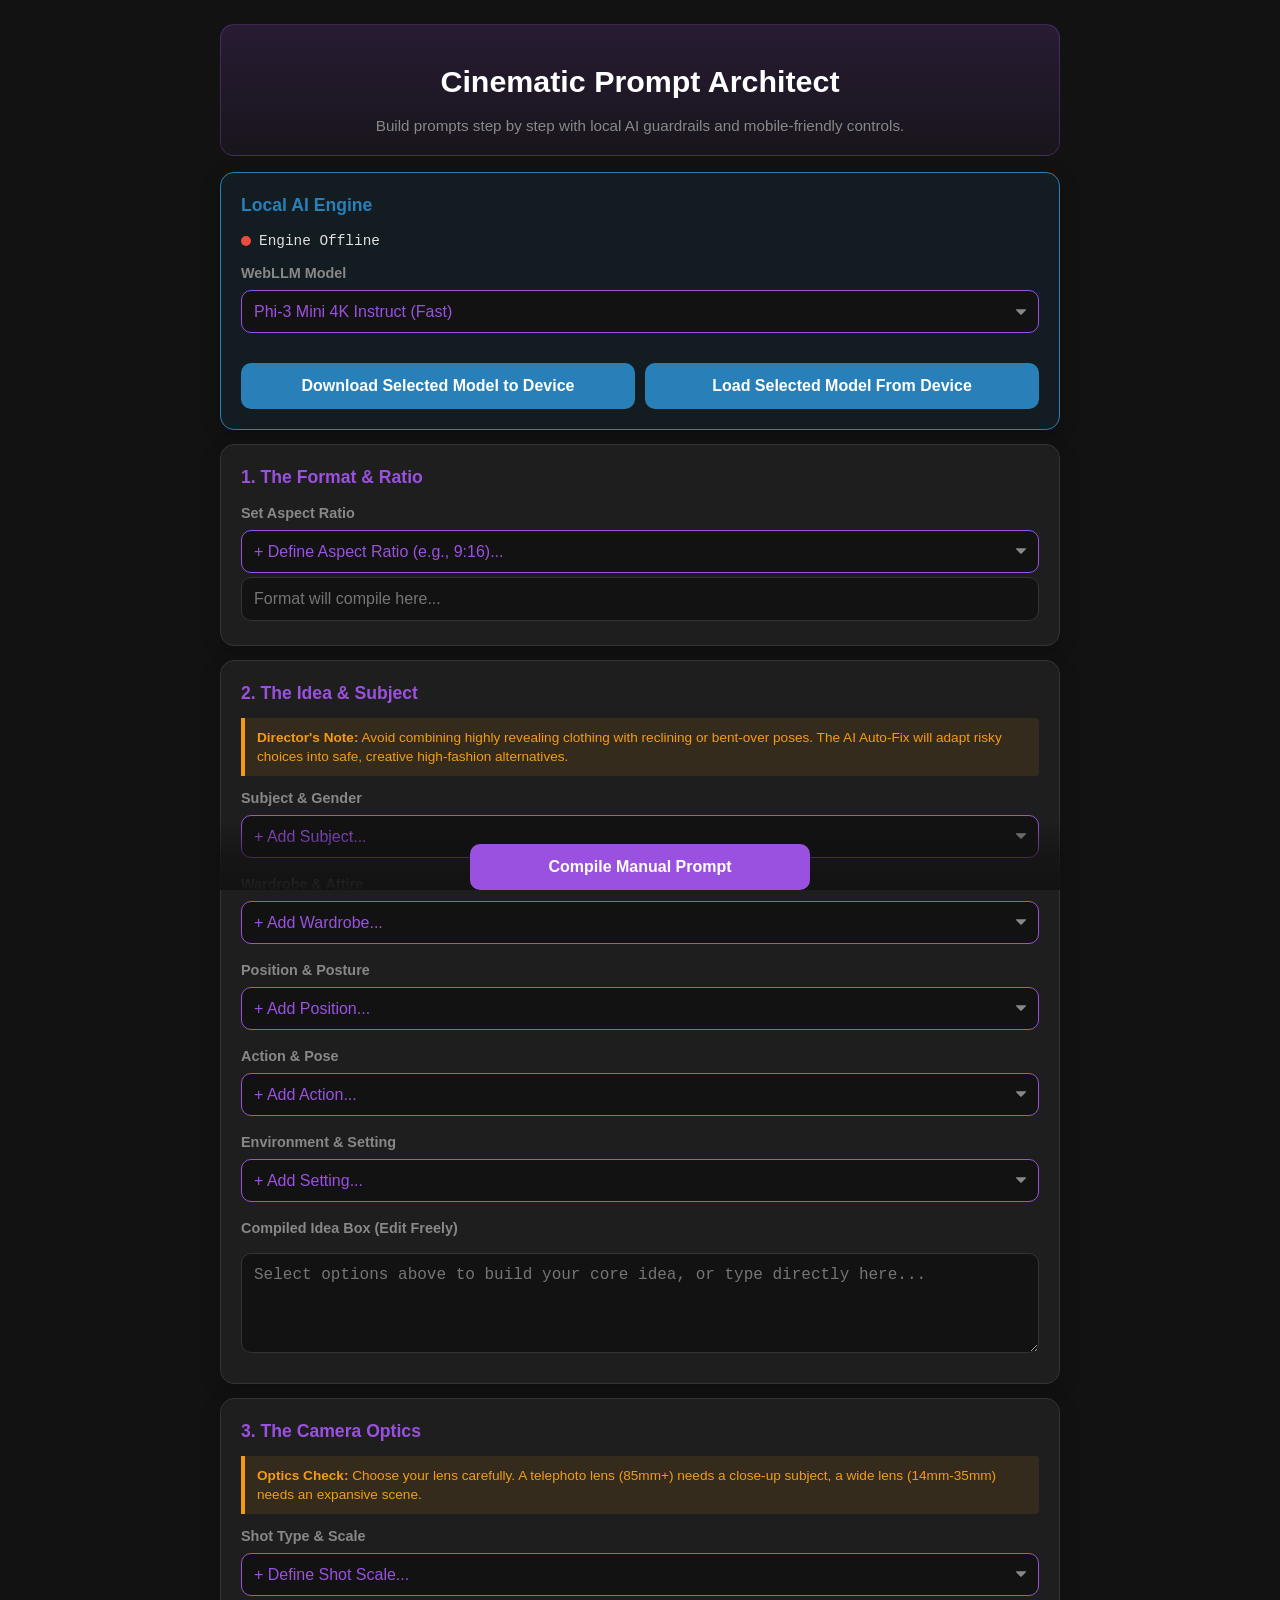
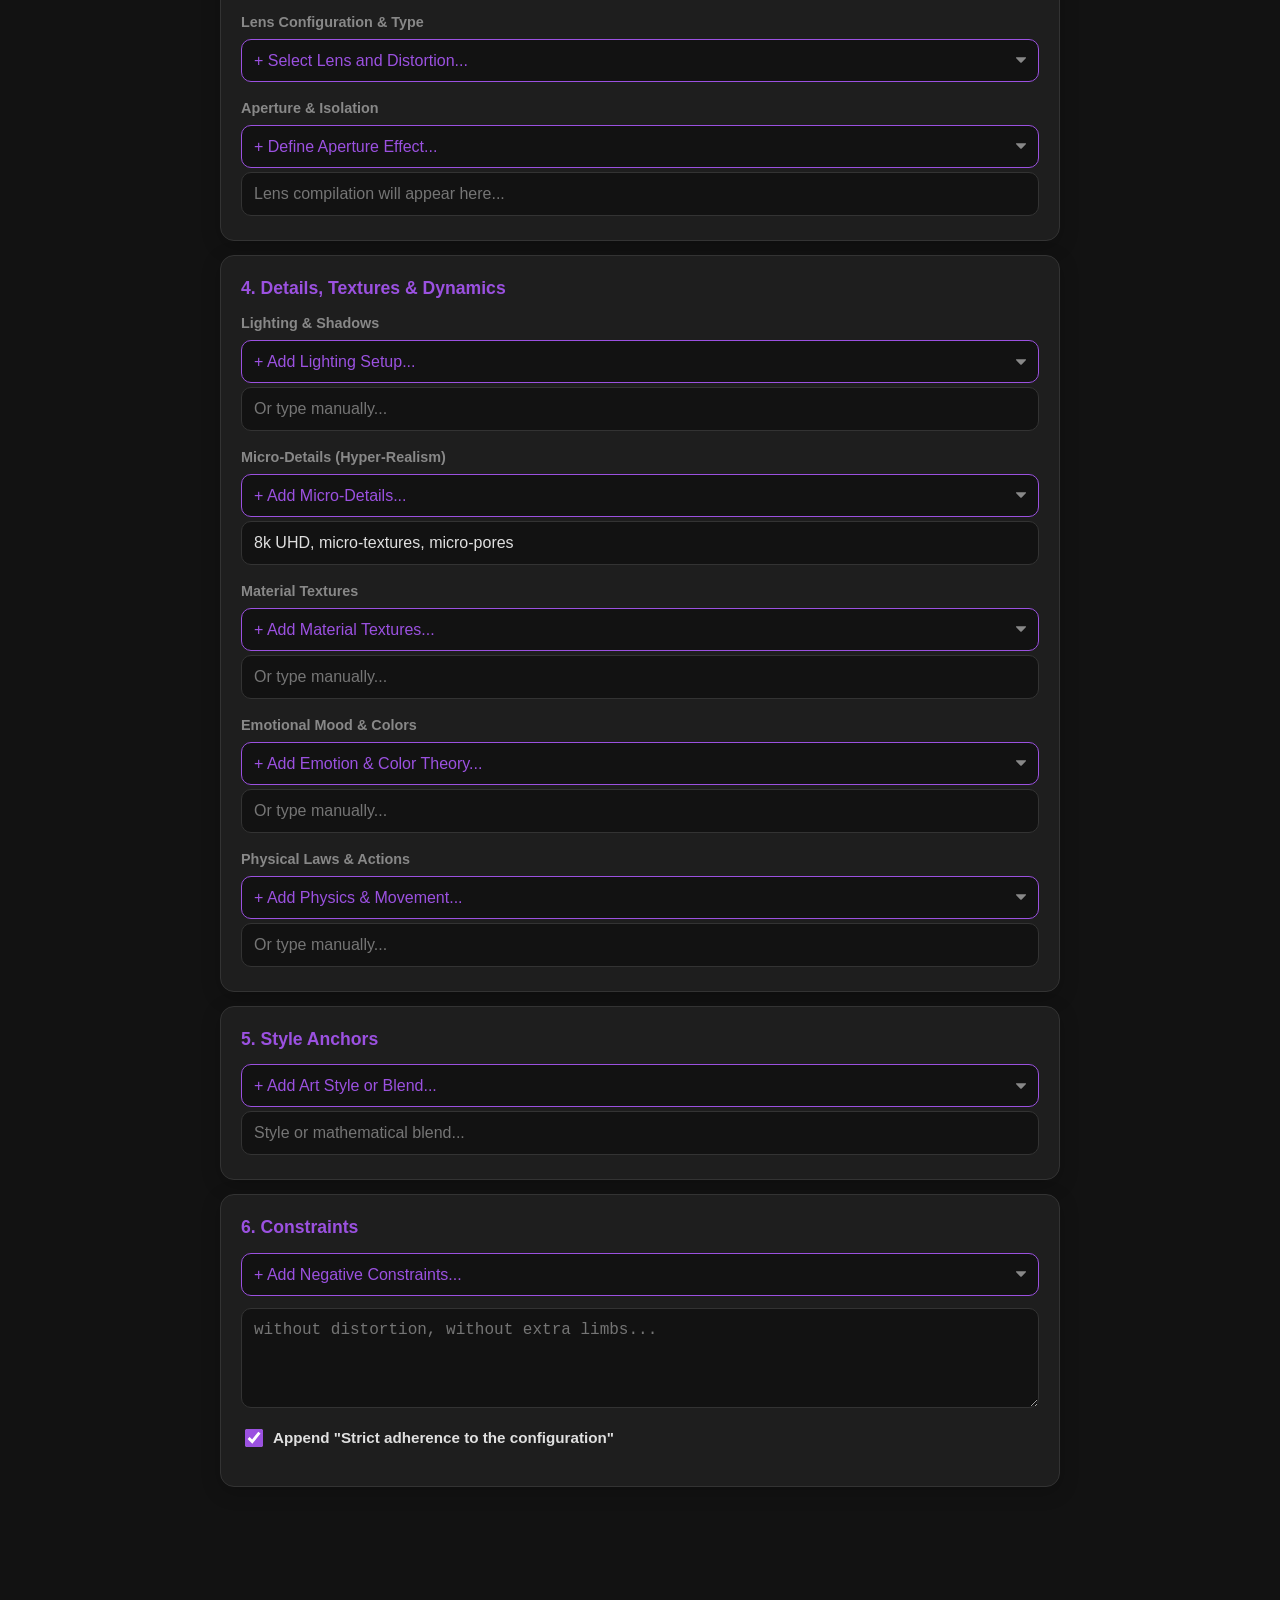
==== commit 620d267c: "Improve mobile-friendly UI layout and interaction styling" ====
--- a/prompt app.html
+++ b/prompt app.html
@@ -8,6 +8,7 @@
         :root {
             --bg-color: #121212;
             --card-bg: #1e1e1e;
+            --card-elevated: #242424;
             --primary: #9b51e0;
             --primary-hover: #803fc2;
             --ai-btn: #2980b9;
@@ -21,48 +22,60 @@
             --warning-border: #f39c12;
             --warning-text: #f39c12;
             --input-bg: #121212;
+            --focus-ring: rgba(155, 81, 224, 0.3);
         }
 
         body {
             font-family: -apple-system, BlinkMacSystemFont, "Segoe UI", Roboto, Helvetica, Arial, sans-serif;
+            line-height: 1.45;
             background-color: var(--bg-color);
             color: var(--text-main);
             margin: 0;
-            padding: 16px;
+            padding: clamp(12px, 2vw, 24px);
             box-sizing: border-box;
         }
 
         .container {
-            max-width: 600px;
+            max-width: 840px;
             margin: 0 auto;
             padding-bottom: 40px;
         }
 
+        .app-header {
+            margin-bottom: 16px;
+            padding: 18px 16px;
+            border-radius: 14px;
+            background: linear-gradient(180deg, rgba(155, 81, 224, 0.16), rgba(155, 81, 224, 0.05));
+            border: 1px solid rgba(155, 81, 224, 0.28);
+        }
+
         h1 {
-            font-size: 1.5rem;
+            font-size: clamp(1.3rem, 4vw, 1.9rem);
             text-align: center;
             margin-bottom: 8px;
             color: #ffffff;
+            line-height: 1.2;
         }
 
         p.subtitle {
             text-align: center;
             color: var(--text-muted);
-            font-size: 0.9rem;
-            margin-bottom: 24px;
+            font-size: 0.95rem;
+            margin-bottom: 0;
         }
 
         .section-card {
             background-color: var(--card-bg);
             border: 1px solid var(--border-color);
-            border-radius: 12px;
-            padding: 16px;
-            margin-bottom: 16px;
+            border-radius: 14px;
+            padding: clamp(14px, 2.2vw, 20px);
+            margin-bottom: 14px;
+            box-shadow: 0 5px 20px rgba(0, 0, 0, 0.2);
         }
 
         .engine-card {
             border-color: var(--ai-btn);
-            background-color: rgba(41, 128, 185, 0.05);
+            background-color: rgba(41, 128, 185, 0.09);
         }
 
         .section-title {
@@ -90,8 +103,8 @@
 
         label {
             display: block;
-            font-size: 0.85rem;
-            font-weight: 500;
+            font-size: 0.9rem;
+            font-weight: 600;
             margin-bottom: 6px;
             color: var(--text-muted);
             margin-top: 12px;
@@ -106,12 +119,12 @@
             background-color: var(--input-bg);
             border: 1px solid var(--border-color);
             color: var(--text-main);
-            border-radius: 8px;
+            border-radius: 10px;
             padding: 12px;
-            font-size: 1rem;
+            font-size: 16px;
             box-sizing: border-box;
             margin-bottom: 4px;
-            transition: border-color 0.2s;
+            transition: border-color 0.2s, box-shadow 0.2s, background-color 0.2s;
             appearance: none;
         }
 
@@ -139,6 +152,8 @@
         input[type="text"]:focus, textarea:focus, select:focus {
             outline: none;
             border-color: var(--primary);
+            box-shadow: 0 0 0 3px var(--focus-ring);
+            background-color: #181818;
         }
 
         textarea {
@@ -173,17 +188,21 @@
             background-color: var(--primary);
             color: white;
             border: none;
-            border-radius: 8px;
+            border-radius: 10px;
             padding: 14px;
-            font-size: 1.1rem;
+            font-size: 1rem;
             font-weight: 600;
             cursor: pointer;
-            transition: background-color 0.2s, opacity 0.2s;
-            margin-top: 16px;
+            transition: background-color 0.2s, opacity 0.2s, transform 0.08s ease-in-out;
+            margin-top: 14px;
         }
 
         button:hover:not(:disabled) {
             background-color: var(--primary-hover);
+        }
+        
+        button:active:not(:disabled) {
+            transform: translateY(1px);
         }
 
         button:disabled {
@@ -206,6 +225,14 @@
             grid-template-columns: 1fr;
             gap: 10px;
             margin-top: 12px;
+        }
+
+        .primary-action {
+            position: sticky;
+            bottom: 10px;
+            z-index: 10;
+            background: linear-gradient(to top, rgba(18, 18, 18, 0.95), rgba(18, 18, 18, 0.65), transparent);
+            padding-top: 8px;
         }
 
         .output-section {
@@ -251,13 +278,42 @@
         .status-dot.loading { background-color: var(--warning-text); }
         .status-dot.ready { background-color: var(--success); }
 
+        @media (min-width: 640px) {
+            .btn-row {
+                grid-template-columns: 1fr 1fr;
+            }
+
+            .primary-action button {
+                max-width: 340px;
+                margin-left: auto;
+                margin-right: auto;
+                display: block;
+            }
+        }
+
+        @media (max-width: 480px) {
+            body {
+                padding: 10px;
+            }
+
+            .section-card {
+                margin-bottom: 12px;
+                border-radius: 12px;
+            }
+
+            .tip-box {
+                font-size: 0.82rem;
+            }
+        }
     </style>
 </head>
 <body>
 
 <div class="container">
-    <h1>Cinematic Prompt Architect</h1>
-    <p class="subtitle">Layered syntax with WebGPU LLM Guardrails</p>
+    <div class="app-header">
+        <h1>Cinematic Prompt Architect</h1>
+        <p class="subtitle">Build prompts step by step with local AI guardrails and mobile-friendly controls.</p>
+    </div>
 
     <div class="section-card engine-card">
         <h2 class="section-title">Local AI Engine</h2>
@@ -537,14 +593,16 @@
         </div>
     </div>
 
-    <button id="generateBtn" onclick="generatePrompt()">Compile Manual Prompt</button>
+    <div class="primary-action">
+        <button id="generateBtn" onclick="generatePrompt()">Compile Manual Prompt</button>
+    </div>
 
     <div class="output-section" id="outputSection">
         <h2 class="section-title">Your Formatted Prompt</h2>
         <textarea id="finalPrompt"></textarea>
         
         <button id="aiFixBtn" class="ai-btn" onclick="fixPromptWithLLM()" disabled>AI Sanity Check & Auto-Fix (WebGPU)</button>
-        <div id="llmStatusText" class="status-indicator" style="margin-top: 12px; justify-content: center;">
+        <div id="outputLlmStatus" class="status-indicator" style="margin-top: 12px; justify-content: center;">
             <span id="outputStatusDot" class="status-dot"></span>
             <span id="outputEngineStatusText">AI Fix: Engine Offline</span>
         </div>
